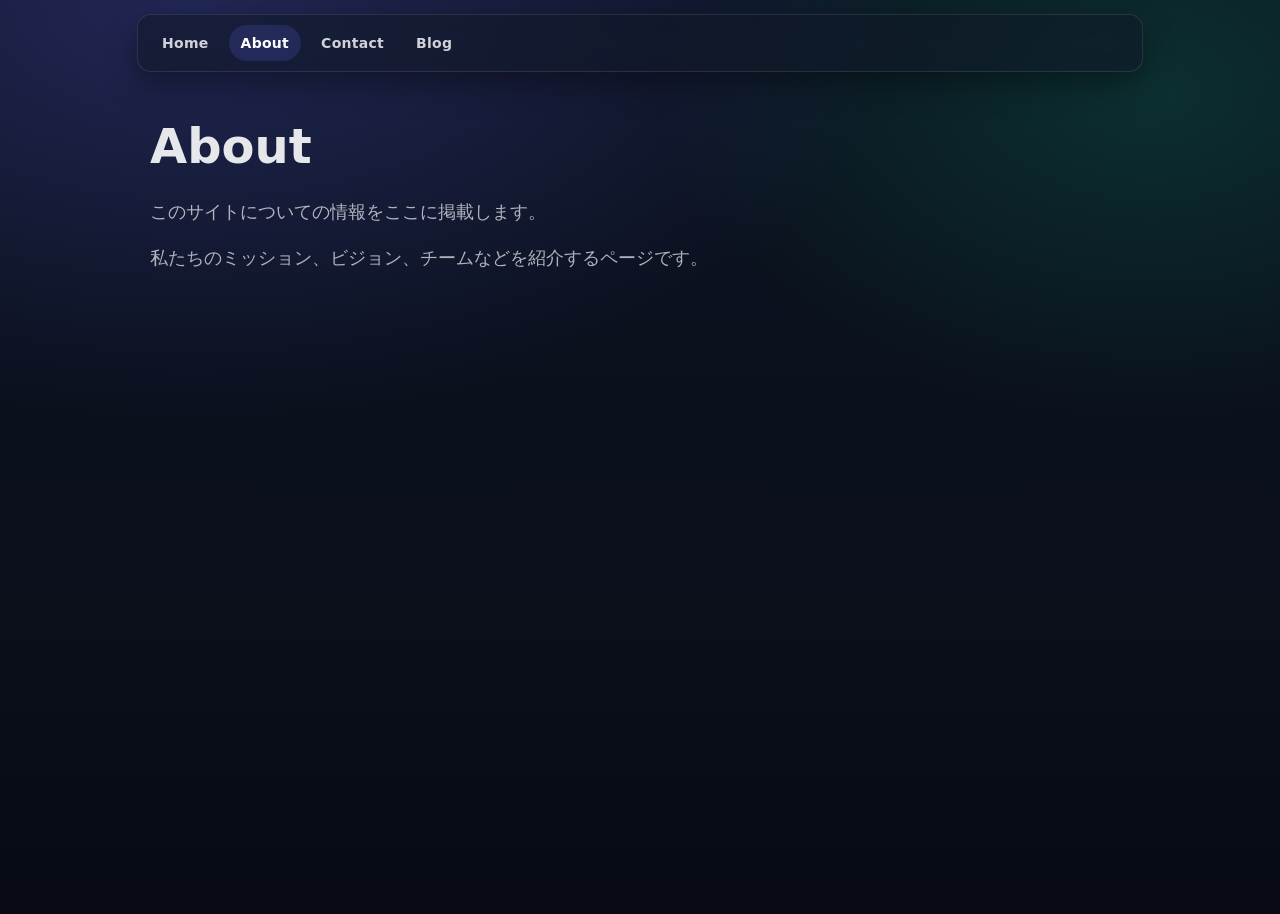
==== about.html @ afe60c98 "Add multi-page site with shared stylesheet - index.html: home page - about.html: about page - contac" ====
<!DOCTYPE html>
<html lang="ja">
<head>
  <meta charset="UTF-8">
  <meta name="viewport" content="width=device-width, initial-scale=1.0">
  <title>About</title>
  <link rel="stylesheet" href="style.css">
</head>
<body>
  <nav>
    <a href="index.html">Home</a>
    <a href="about.html" class="active">About</a>
    <a href="contact.html">Contact</a>
    <a href="#">Blog</a>
  </nav>
  <div class="container">
    <h1>About</h1>
    <p>このサイトについての情報をここに掲載します。</p>
    <p>私たちのミッション、ビジョン、チームなどを紹介するページです。</p>
  </div>
</body>
</html>
---- style.css ----
/* Base */
body {
  margin: 0;
  min-height: 100vh;
  font-family: ui-sans-serif, system-ui, -apple-system, "Segoe UI", Roboto, "Hiragino Kaku Gothic ProN",
    "Hiragino Sans", "Noto Sans JP", "Yu Gothic", "Meiryo", Arial, "Apple Color Emoji", "Segoe UI Emoji";
  background:
    radial-gradient(1200px 700px at 15% 0%, rgba(99, 102, 241, 0.25), transparent 60%),
    radial-gradient(900px 600px at 90% 10%, rgba(16, 185, 129, 0.18), transparent 55%),
    linear-gradient(180deg, #0b1220 0%, #0a0f1a 70%, #070a12 100%);
  color: #e5e7eb;
}

/* Nav */
nav {
  position: sticky;
  top: 0;
  z-index: 10;
  margin: 14px auto 0;
  width: min(980px, calc(100% - 32px));
  padding: 10px 12px;
  display: flex;
  align-items: center;
  gap: 8px;
  border-radius: 14px;
  background: rgba(17, 24, 39, 0.55);
  border: 1px solid rgba(255, 255, 255, 0.10);
  box-shadow: 0 12px 30px rgba(0, 0, 0, 0.35);
  backdrop-filter: blur(10px);
  -webkit-backdrop-filter: blur(10px);
}
nav a {
  position: relative;
  display: inline-flex;
  align-items: center;
  padding: 10px 12px;
  border-radius: 999px;
  color: rgba(229, 231, 235, 0.9);
  text-decoration: none;
  font-size: 14px;
  font-weight: 600;
  letter-spacing: 0.02em;
  transition: background-color 160ms ease, color 160ms ease, transform 160ms ease;
}
nav a:hover {
  background: rgba(255, 255, 255, 0.08);
  color: #ffffff;
  transform: translateY(-1px);
}
nav a:active {
  transform: translateY(0px);
}
nav a:focus-visible {
  outline: none;
  box-shadow: 0 0 0 3px rgba(99, 102, 241, 0.45);
}
nav a.active {
  background: rgba(99, 102, 241, 0.18);
  color: #ffffff;
}

/* Layout */
.container {
  width: min(980px, calc(100% - 32px));
  margin: 48px auto 0;
}

/* Typography */
h1 {
  font-size: 48px;
  line-height: 1.1;
  margin: 0 0 24px;
}
p {
  font-size: 18px;
  line-height: 1.7;
  color: rgba(229, 231, 235, 0.75);
  max-width: 640px;
  margin: 0 0 16px;
}

/* Form */
form {
  display: flex;
  flex-direction: column;
  gap: 20px;
  max-width: 520px;
}
label {
  font-size: 14px;
  font-weight: 600;
  color: rgba(229, 231, 235, 0.85);
  display: flex;
  flex-direction: column;
  gap: 6px;
}
input,
textarea {
  background: rgba(17, 24, 39, 0.6);
  border: 1px solid rgba(255, 255, 255, 0.12);
  border-radius: 8px;
  color: #e5e7eb;
  font-size: 15px;
  font-family: inherit;
  padding: 10px 14px;
  outline: none;
  transition: border-color 160ms ease, box-shadow 160ms ease;
}
input:focus,
textarea:focus {
  border-color: rgba(99, 102, 241, 0.6);
  box-shadow: 0 0 0 3px rgba(99, 102, 241, 0.2);
}
textarea {
  resize: vertical;
  min-height: 120px;
}
button {
  align-self: flex-start;
  background: rgba(99, 102, 241, 0.85);
  border: none;
  border-radius: 999px;
  color: #ffffff;
  cursor: pointer;
  font-family: inherit;
  font-size: 14px;
  font-weight: 600;
  letter-spacing: 0.02em;
  padding: 11px 24px;
  transition: background 160ms ease, transform 160ms ease;
}
button:hover {
  background: rgba(99, 102, 241, 1);
  transform: translateY(-1px);
}
button:active {
  transform: translateY(0px);
}
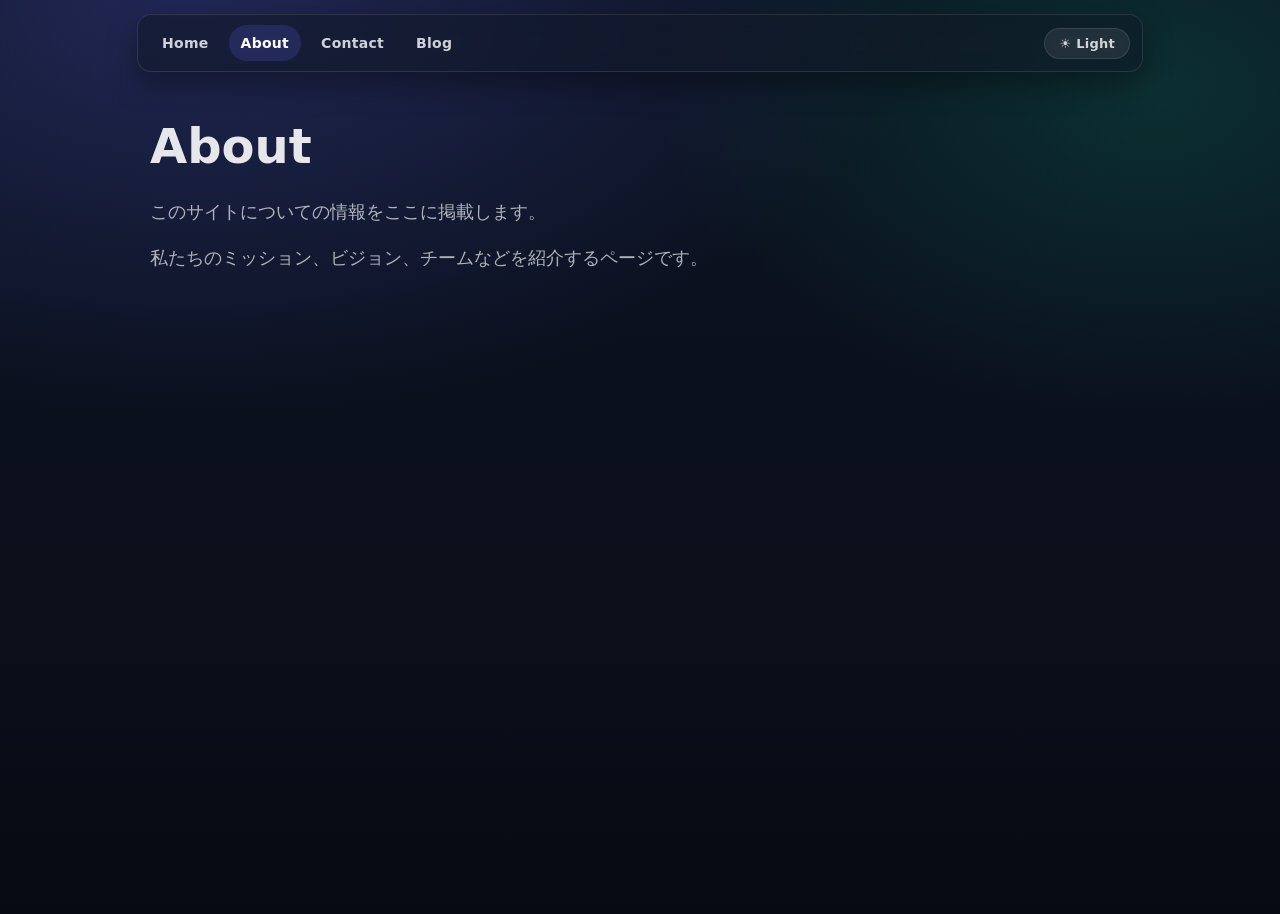
==== commit bdaec9a5: "feat: ダーク/ライトモード切り替え機能を追加 - script.js: テーマ切り替えロジックとlocalStorageによる永続化 - style.css: CSS変数でダーク・ライト両テーマ" ====
--- a/about.html
+++ b/about.html
@@ -4,6 +4,7 @@
   <meta charset="UTF-8">
   <meta name="viewport" content="width=device-width, initial-scale=1.0">
   <title>About</title>
+  <script src="script.js"></script>
   <link rel="stylesheet" href="style.css">
 </head>
 <body>
@@ -12,6 +13,7 @@
     <a href="about.html" class="active">About</a>
     <a href="contact.html">Contact</a>
     <a href="#">Blog</a>
+    <button class="theme-toggle" id="theme-toggle">☀ Light</button>
   </nav>
   <div class="container">
     <h1>About</h1>
--- a/style.css
+++ b/style.css
@@ -1,14 +1,53 @@
+/* Theme variables */
+:root {
+  --bg:
+    radial-gradient(1200px 700px at 15% 0%, rgba(99, 102, 241, 0.25), transparent 60%),
+    radial-gradient(900px 600px at 90% 10%, rgba(16, 185, 129, 0.18), transparent 55%),
+    linear-gradient(180deg, #0b1220 0%, #0a0f1a 70%, #070a12 100%);
+  --color: #e5e7eb;
+  --color-muted: rgba(229, 231, 235, 0.75);
+  --nav-bg: rgba(17, 24, 39, 0.55);
+  --nav-border: rgba(255, 255, 255, 0.10);
+  --nav-shadow: rgba(0, 0, 0, 0.35);
+  --nav-link: rgba(229, 231, 235, 0.9);
+  --nav-hover-bg: rgba(255, 255, 255, 0.08);
+  --nav-hover-color: #ffffff;
+  --nav-active-bg: rgba(99, 102, 241, 0.18);
+  --label-color: rgba(229, 231, 235, 0.85);
+  --input-bg: rgba(17, 24, 39, 0.6);
+  --input-border: rgba(255, 255, 255, 0.12);
+  --input-color: #e5e7eb;
+}
+
+:root[data-theme="light"] {
+  --bg:
+    radial-gradient(1200px 700px at 15% 0%, rgba(99, 102, 241, 0.10), transparent 60%),
+    radial-gradient(900px 600px at 90% 10%, rgba(16, 185, 129, 0.08), transparent 55%),
+    linear-gradient(180deg, #f8fafc 0%, #f1f5f9 70%, #e2e8f0 100%);
+  --color: #111827;
+  --color-muted: rgba(17, 24, 39, 0.60);
+  --nav-bg: rgba(255, 255, 255, 0.75);
+  --nav-border: rgba(0, 0, 0, 0.08);
+  --nav-shadow: rgba(0, 0, 0, 0.10);
+  --nav-link: rgba(17, 24, 39, 0.75);
+  --nav-hover-bg: rgba(0, 0, 0, 0.06);
+  --nav-hover-color: #111827;
+  --nav-active-bg: rgba(99, 102, 241, 0.12);
+  --label-color: rgba(17, 24, 39, 0.75);
+  --input-bg: rgba(255, 255, 255, 0.9);
+  --input-border: rgba(0, 0, 0, 0.15);
+  --input-color: #111827;
+}
+
 /* Base */
 body {
   margin: 0;
   min-height: 100vh;
   font-family: ui-sans-serif, system-ui, -apple-system, "Segoe UI", Roboto, "Hiragino Kaku Gothic ProN",
     "Hiragino Sans", "Noto Sans JP", "Yu Gothic", "Meiryo", Arial, "Apple Color Emoji", "Segoe UI Emoji";
-  background:
-    radial-gradient(1200px 700px at 15% 0%, rgba(99, 102, 241, 0.25), transparent 60%),
-    radial-gradient(900px 600px at 90% 10%, rgba(16, 185, 129, 0.18), transparent 55%),
-    linear-gradient(180deg, #0b1220 0%, #0a0f1a 70%, #070a12 100%);
-  color: #e5e7eb;
+  background: var(--bg);
+  color: var(--color);
+  transition: background 300ms ease, color 300ms ease;
 }
 
 /* Nav */
@@ -23,11 +62,12 @@
   align-items: center;
   gap: 8px;
   border-radius: 14px;
-  background: rgba(17, 24, 39, 0.55);
-  border: 1px solid rgba(255, 255, 255, 0.10);
-  box-shadow: 0 12px 30px rgba(0, 0, 0, 0.35);
+  background: var(--nav-bg);
+  border: 1px solid var(--nav-border);
+  box-shadow: 0 12px 30px var(--nav-shadow);
   backdrop-filter: blur(10px);
   -webkit-backdrop-filter: blur(10px);
+  transition: background 300ms ease, border-color 300ms ease;
 }
 nav a {
   position: relative;
@@ -35,7 +75,7 @@
   align-items: center;
   padding: 10px 12px;
   border-radius: 999px;
-  color: rgba(229, 231, 235, 0.9);
+  color: var(--nav-link);
   text-decoration: none;
   font-size: 14px;
   font-weight: 600;
@@ -43,8 +83,8 @@
   transition: background-color 160ms ease, color 160ms ease, transform 160ms ease;
 }
 nav a:hover {
-  background: rgba(255, 255, 255, 0.08);
-  color: #ffffff;
+  background: var(--nav-hover-bg);
+  color: var(--nav-hover-color);
   transform: translateY(-1px);
 }
 nav a:active {
@@ -55,8 +95,32 @@
   box-shadow: 0 0 0 3px rgba(99, 102, 241, 0.45);
 }
 nav a.active {
-  background: rgba(99, 102, 241, 0.18);
-  color: #ffffff;
+  background: var(--nav-active-bg);
+  color: var(--nav-hover-color);
+}
+
+/* Theme toggle button */
+.theme-toggle {
+  margin-left: auto;
+  background: var(--nav-hover-bg);
+  border: 1px solid var(--nav-border);
+  border-radius: 999px;
+  color: var(--nav-link);
+  cursor: pointer;
+  font-family: inherit;
+  font-size: 13px;
+  font-weight: 600;
+  letter-spacing: 0.02em;
+  padding: 7px 14px;
+  transition: background 160ms ease, color 160ms ease, transform 160ms ease;
+}
+.theme-toggle:hover {
+  background: var(--nav-hover-bg);
+  color: var(--nav-hover-color);
+  transform: translateY(-1px);
+}
+.theme-toggle:active {
+  transform: translateY(0px);
 }
 
 /* Layout */
@@ -74,7 +138,7 @@
 p {
   font-size: 18px;
   line-height: 1.7;
-  color: rgba(229, 231, 235, 0.75);
+  color: var(--color-muted);
   max-width: 640px;
   margin: 0 0 16px;
 }
@@ -89,22 +153,22 @@
 label {
   font-size: 14px;
   font-weight: 600;
-  color: rgba(229, 231, 235, 0.85);
+  color: var(--label-color);
   display: flex;
   flex-direction: column;
   gap: 6px;
 }
 input,
 textarea {
-  background: rgba(17, 24, 39, 0.6);
-  border: 1px solid rgba(255, 255, 255, 0.12);
+  background: var(--input-bg);
+  border: 1px solid var(--input-border);
   border-radius: 8px;
-  color: #e5e7eb;
+  color: var(--input-color);
   font-size: 15px;
   font-family: inherit;
   padding: 10px 14px;
   outline: none;
-  transition: border-color 160ms ease, box-shadow 160ms ease;
+  transition: border-color 160ms ease, box-shadow 160ms ease, background 300ms ease;
 }
 input:focus,
 textarea:focus {
@@ -115,7 +179,7 @@
   resize: vertical;
   min-height: 120px;
 }
-button {
+button[type="submit"] {
   align-self: flex-start;
   background: rgba(99, 102, 241, 0.85);
   border: none;
@@ -129,10 +193,10 @@
   padding: 11px 24px;
   transition: background 160ms ease, transform 160ms ease;
 }
-button:hover {
+button[type="submit"]:hover {
   background: rgba(99, 102, 241, 1);
   transform: translateY(-1px);
 }
-button:active {
+button[type="submit"]:active {
   transform: translateY(0px);
 }
